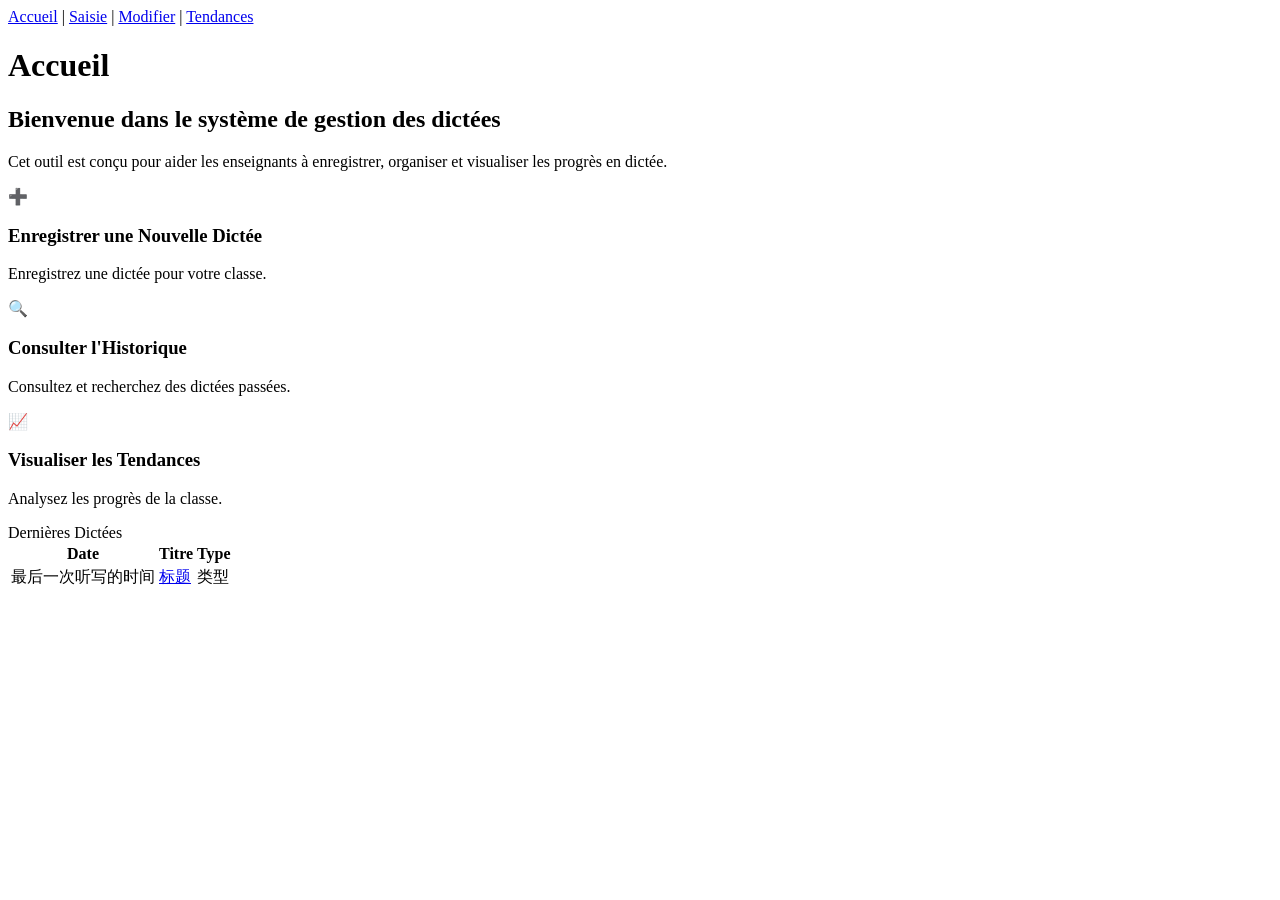
==== projet-dictees/index.html @ a841a1c8 "Renommage des fichiers pour enlever les espaces" ====
<!DOCTYPE html>
<html lang="fr">
<head>
    <meta charset="UTF-8">
    <meta name="viewport" content="width=device-width, initial-scale=1.0">
    <title>Accueil - Gestion des Dictées</title>
    <link rel="stylesheet" href="style.css">
</head>
<body>
    <div class="nav-menu">
        <a href="page d'accueil.html">Accueil</a> | 
        <a href="page de saisie.html">Saisie</a> | 
        <a href="page de modification.html">Modifier</a> | 
        <a href="page visuel.html">Tendances</a>
    </div>
    <div class="header">
        <h1>Accueil</h1>
    </div>

    <div class="main-container">
        
        <div class="welcome-text">
            <h2>Bienvenue dans le système de gestion des dictées</h2>
            <p>Cet outil est conçu pour aider les enseignants à enregistrer, organiser et visualiser les progrès en dictée.</p>
        </div>

        <div class="actions-grid">
            <div class="action-card">
                <span class="action-icon">➕</span>
                <h3>Enregistrer une Nouvelle Dictée</h3>
                <p>Enregistrez une dictée pour votre classe.</p>
            </div>
            <div class="action-card">
                <span class="action-icon">🔍</span>
                <h3>Consulter l'Historique</h3>
                <p>Consultez et recherchez des dictées passées.</p>
            </div>
            <div class="action-card">
                <span class="action-icon">📈</span>
                <h3>Visualiser les Tendances</h3>
                <p>Analysez les progrès de la classe.</p>
            </div>
        </div>

        <div class="recent-section">
            <div class="recent-header">Dernières Dictées</div>
            <table>
                <thead>
                    <tr>
                        <th>Date</th>
                        <th>Titre</th>
                        <th>Type</th>
                    </tr>
                </thead>
                <tbody>
                    <tr>
                        <td>最后一次听写的时间</td>
                        <td><a href="#">标题</a></td>
                        <td>类型</td>
                    </tr>
                </tbody>
            </table>
        </div>

    </div>

</body>
</html>
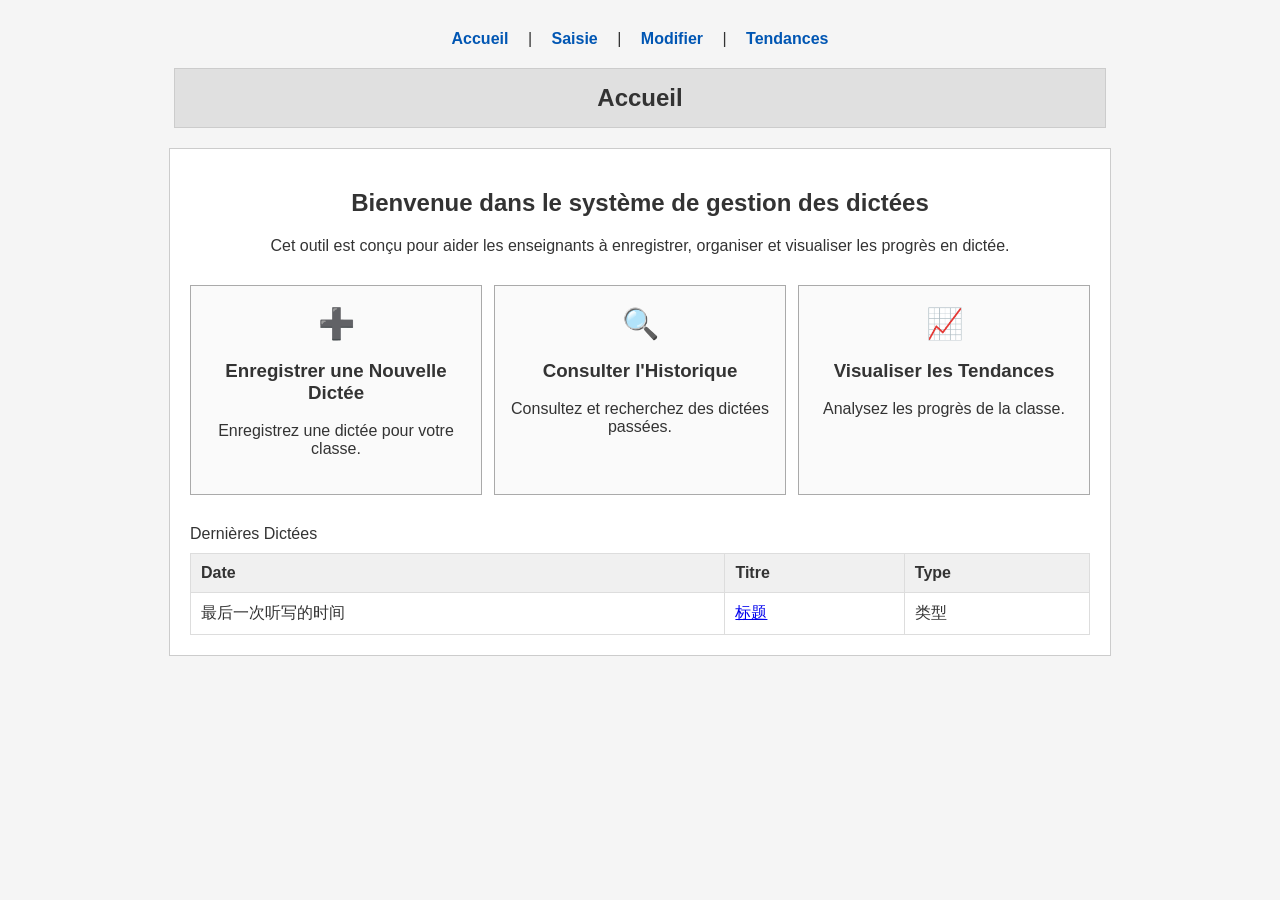
==== commit 61db74f1: "Correction lien feuille de style" ====
--- a/projet-dictees/index.html
+++ b/projet-dictees/index.html
@@ -4,7 +4,7 @@
     <meta charset="UTF-8">
     <meta name="viewport" content="width=device-width, initial-scale=1.0">
     <title>Accueil - Gestion des Dictées</title>
-    <link rel="stylesheet" href="style.css">
+    <link rel="stylesheet" href="assets/css/style.css">
 </head>
 <body>
     <div class="nav-menu">
--- a/projet-dictees/assets/css/style.css
+++ b/projet-dictees/assets/css/style.css
@@ -0,0 +1,199 @@
+/* --- Style général--- */
+body {
+    font-family: Arial, Helvetica, sans-serif;
+    background-color: #f5f5f5;
+    margin: 0;
+    padding: 20px;
+    color: #333;
+}
+
+/* Conteneur principal  */
+.main-container {
+    width: 80%;
+    max-width: 900px;
+    background-color: #ffffff;
+    margin: 0 auto; 
+    padding: 20px;
+    border: 1px solid #ccc;
+}
+
+/* En-tête */
+.header {
+    width: 80%;
+    max-width: 900px;
+    background-color: #e0e0e0;
+    margin: 0 auto 20px auto;
+    padding: 15px;
+    text-align: center;
+    border: 1px solid #ccc;
+}
+
+.header h1 {
+    margin: 0;
+    font-size: 24px;
+}
+
+/* --- Page Accueil --- */
+.welcome-text {
+    text-align: center;
+    margin-bottom: 30px;
+}
+
+.actions-grid {
+    display: flex;
+    justify-content: space-between;
+    margin-bottom: 30px;
+}
+
+.action-card {
+    width: 30%;
+    border: 1px solid #aaa;
+    padding: 20px 10px;
+    text-align: center;
+    background-color: #fafafa;
+   
+}
+
+.action-card:hover {
+    background-color: #eeeeee; 
+}
+
+.action-icon {
+    font-size: 30px;
+    display: block;
+    margin-bottom: 10px;
+}
+
+/* Tables */
+table {
+    width: 100%;
+    border-collapse: collapse;
+    margin-top: 10px;
+}
+
+th, td {
+    border: 1px solid #ddd;
+    padding: 10px;
+    text-align: left;
+}
+
+th {
+    background-color: #f0f0f0;
+}
+
+/* --- Page Saisie--- */
+.form-row {
+    display: flex;
+    justify-content: space-between;
+    margin-bottom: 20px;
+}
+
+.form-group {
+    display: flex;
+    flex-direction: column;
+    width: 22%;
+}
+
+.form-group input, .form-group select {
+    padding: 5px;
+    margin-top: 5px;
+    border: 1px solid #999;
+}
+
+.textarea-group textarea {
+    width: 100%;
+    height: 300px;
+    margin-bottom: 15px;
+    padding: 10px;
+    box-sizing: border-box;
+}
+
+.submit-btn {
+    background-color: #0056b3; 
+    color: white;
+    padding: 10px 20px;
+    border: none;
+    cursor: pointer;
+    float: right;
+}
+
+.submit-btn:hover {
+    background-color: #004494;
+}
+.clearfix::after { content: ""; clear: both; display: table; }
+
+/* --- Page Modifier--- */
+.filters-row {
+    display: flex;
+    justify-content: space-between;
+    margin-bottom: 20px;
+    padding-bottom: 15px;
+    border-bottom: 1px solid #ccc;
+}
+
+.filter-group {
+    display: flex;
+    align-items: center;
+}
+
+.filter-group label {
+    margin-right: 5px;
+}
+
+.edit-btn {
+    background-color: #e9ecef;
+    border: 1px solid #ced4da;
+    padding: 5px 10px;
+    cursor: pointer;
+}
+
+/* --- Page Visuel--- */
+.chart-container {
+    height: 400px;
+    width: 100%;
+    margin-bottom: 30px;
+}
+
+.stats-summary {
+    display: flex;
+    justify-content: space-around;
+    margin-top: 30px;
+    border-top: 1px solid #ccc;
+    padding-top: 20px;
+}
+
+.stat-card {
+    border: 1px solid #ddd;
+    padding: 15px;
+    width: 25%;
+    text-align: center;
+    background-color: #f9f9f9;
+}
+
+.stat-card h3 {
+    font-size: 14px;
+    color: #333;
+}
+
+.stat-card .value {
+    font-size: 18px;
+    color: #666;
+    font-style: italic;
+}
+/* Navigation */
+.nav-menu {
+    width: 80%;
+    max-width: 900px;
+    margin: 0 auto 10px auto;
+    text-align: center;
+    padding: 10px;
+}
+.nav-menu a {
+    text-decoration: none;
+    color: #0056b3;
+    margin: 0 15px;
+    font-weight: bold;
+}
+.nav-menu a:hover {
+    text-decoration: underline;
+}
